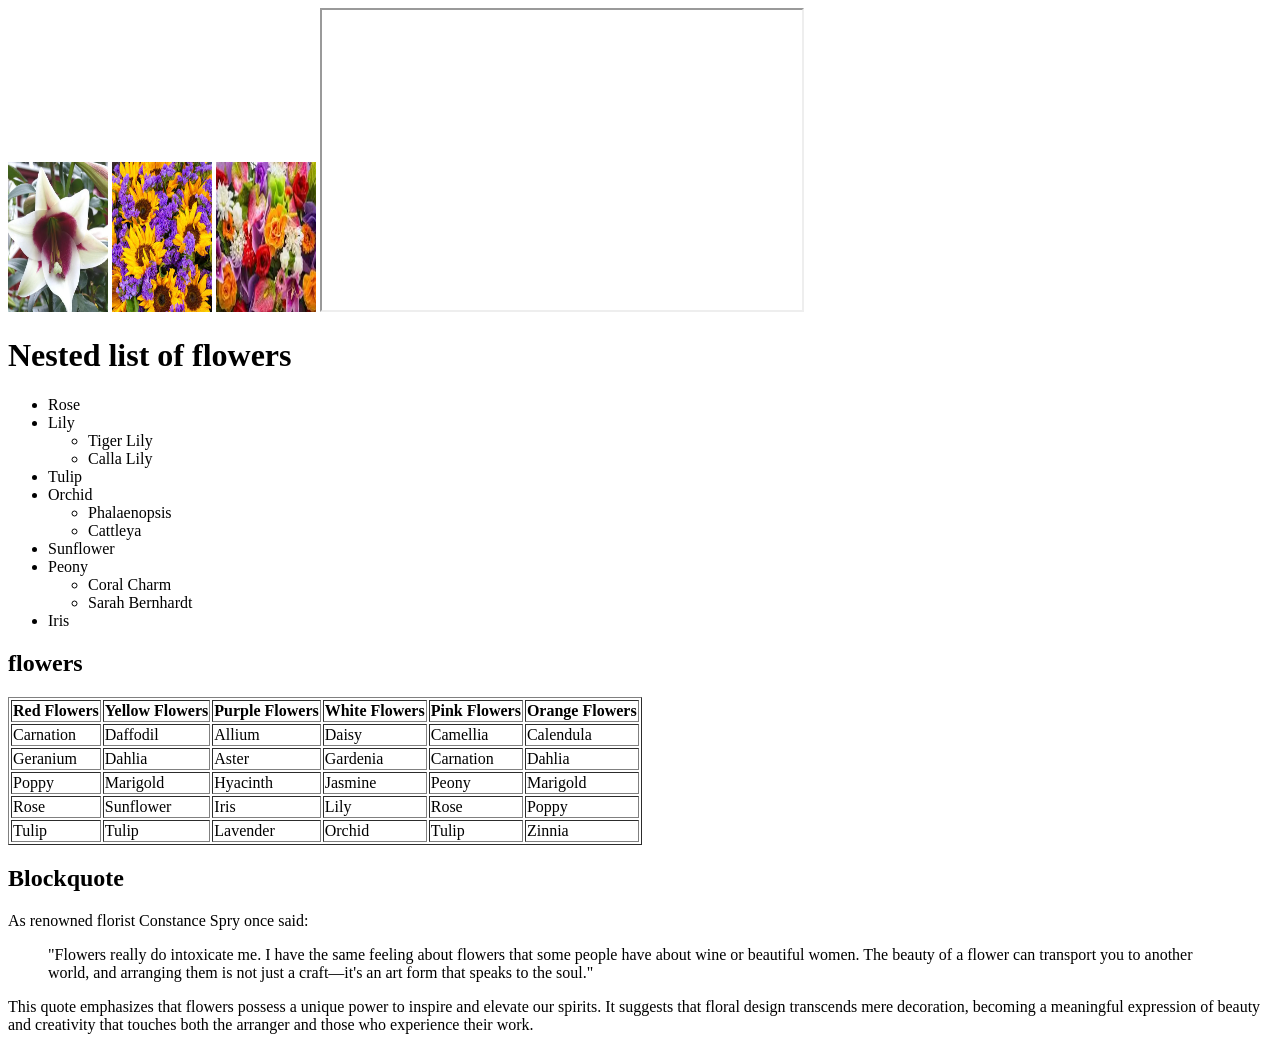
==== index.html @ 46ee6ef2 "Fix HTML structure and formatting issues" ====
<!DOCTYPE html>
<html>

<head>
  <title>My Flower Web Page</title>
</head>

<body>
  <div>
    <h1My Flower Web Page!</h1>
  </div>

  <img src="Images/lilies.jpg" alt="lilies" style="width:100px;height:150px;">
  <img src="Images/sophia sunflowers.jpg" alt="sophia sunflowers" style="width:100px;height:150px;">
  <img src="Images/mixed flowers.jpg" alt="sunflowers" style="width:100px;height:150px;">

  <iframe id="player" src="https://www.youtube.com/embed/X8Vgp5Q8JlA" allowfullscreen class="" width="480"
    height="300"></iframe>

<h1>Nested list of flowers</h1>
<ul>
<li>Rose</li>
  <li>Lily
    <ul>
      <li>Tiger Lily</li>
      <li>Calla Lily</li>
    </ul>
  </li>
  <li>Tulip</li>
  <li>Orchid
    <ul>
      <li>Phalaenopsis</li>
      <li>Cattleya</li>
    </ul>
  </li>
  <li>Sunflower</li>
  <li>Peony
    <ul>
      <li>Coral Charm</li>
      <li>Sarah Bernhardt</li>
    </ul>
  </li>
  <li>Iris</li>
</ul>

<h2>flowers </h2>
<table border="1">
  <tr>
    <th>Red Flowers</th>
    <th>Yellow Flowers</th>
    <th>Purple Flowers</th>
    <th>White Flowers</th>
    <th>Pink Flowers</th>
    <th>Orange Flowers</th>
  </tr>
  <tr>
    <td>Carnation</td>
    <td>Daffodil</td>
    <td>Allium</td>
    <td>Daisy</td>
    <td>Camellia</td>
    <td>Calendula</td>
  </tr>
  <tr>
    <td>Geranium</td>
    <td>Dahlia</td>
    <td>Aster</td>
    <td>Gardenia</td>
    <td>Carnation</td>
    <td>Dahlia</td>
  </tr>
  <tr>
    <td>Poppy</td>
    <td>Marigold</td>
    <td>Hyacinth</td>
    <td>Jasmine</td>
    <td>Peony</td>
    <td>Marigold</td>
  </tr>
  <tr>
    <td>Rose</td>
    <td>Sunflower</td>
    <td>Iris</td>
    <td>Lily</td>
    <td>Rose</td>
    <td>Poppy</td>
  </tr>
  <tr>
    <td>Tulip</td>
    <td>Tulip</td>
    <td>Lavender</td>
    <td>Orchid</td>
    <td>Tulip</td>
    <td>Zinnia</td>
  </tr>
</table>

<h2>Blockquote</h2>
<p>As renowned florist Constance Spry once said:</p>
<blockquote>
  <p>"Flowers really do intoxicate me. I have the same feeling about flowers that some people have about wine or beautiful women. The beauty of a flower can transport you to another world, and arranging them is not just a craft—it's an art form that speaks to the soul."</p>
</blockquote>
<p>This quote emphasizes that flowers possess a unique power to inspire and elevate our spirits. It suggests that floral design transcends mere decoration, becoming a meaningful expression of beauty and creativity that touches both the arranger and those who experience their work.</p>
 
  </div>

  
</html>
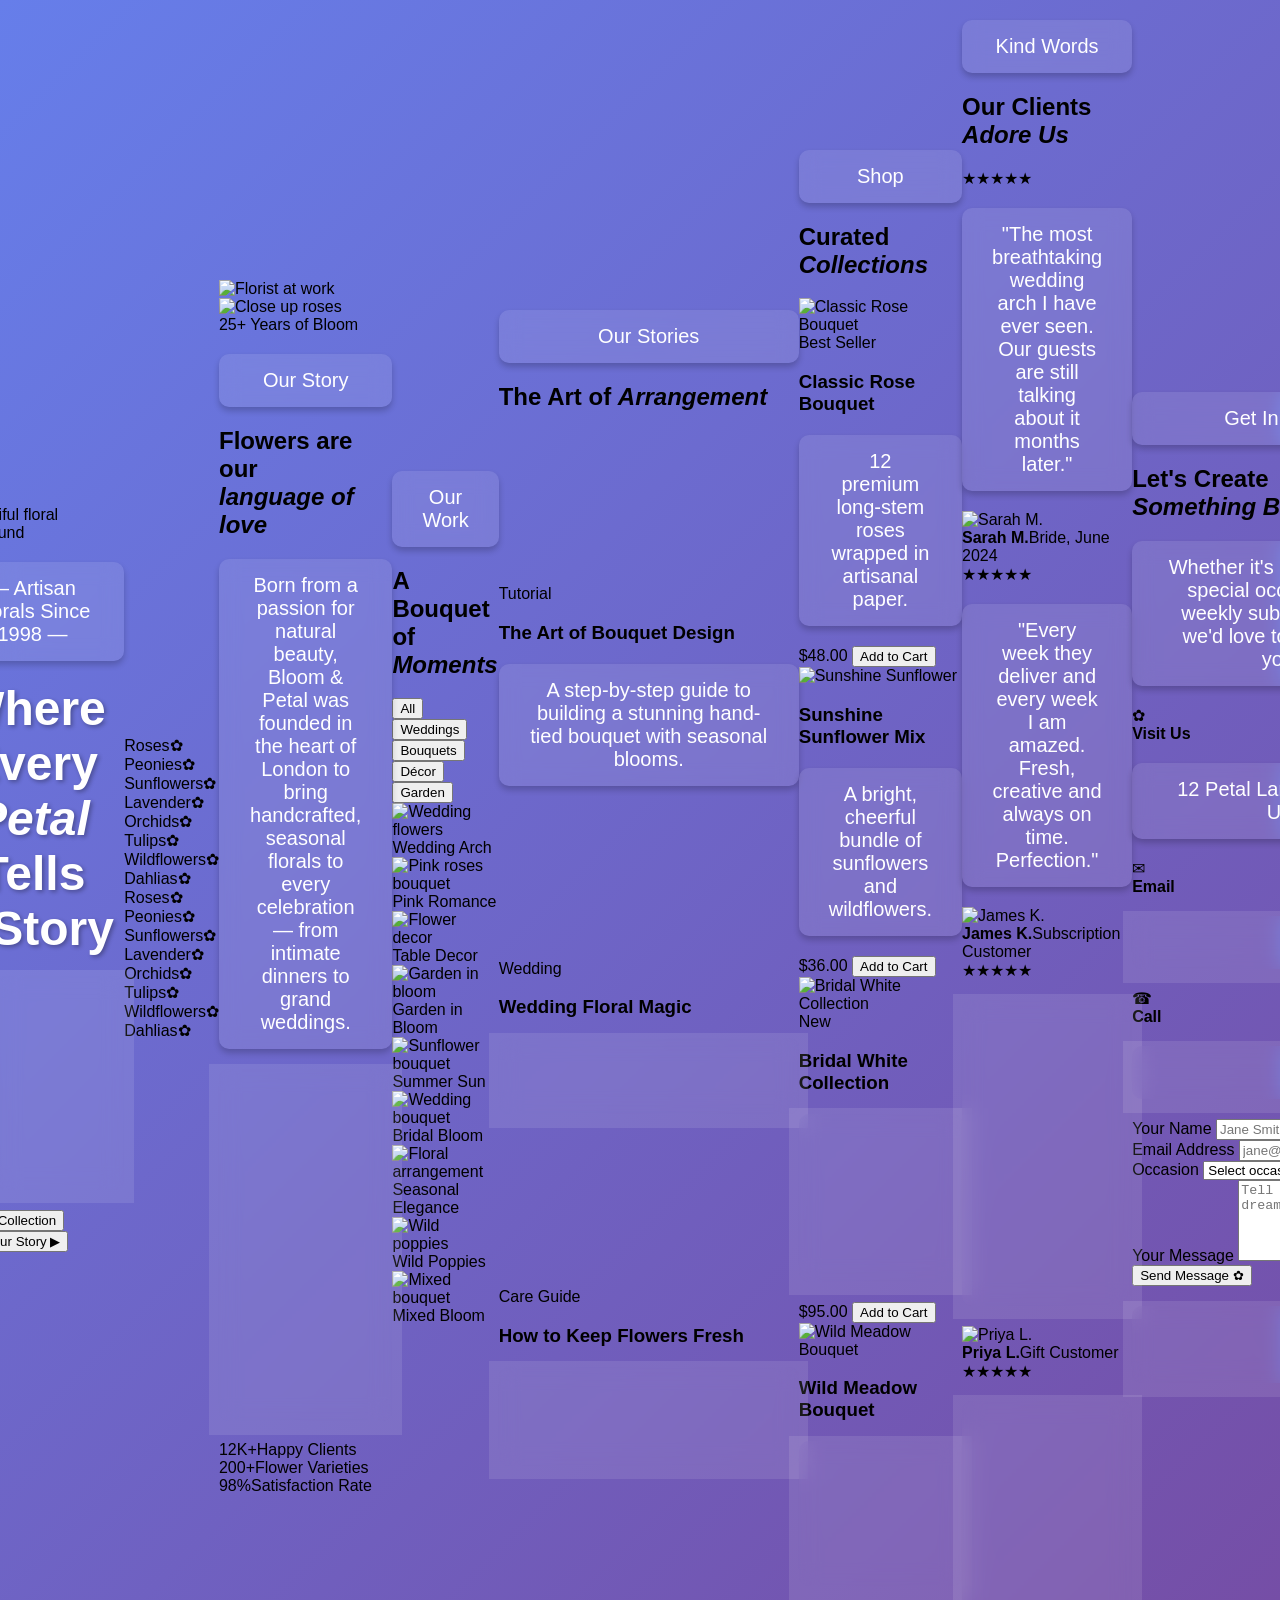
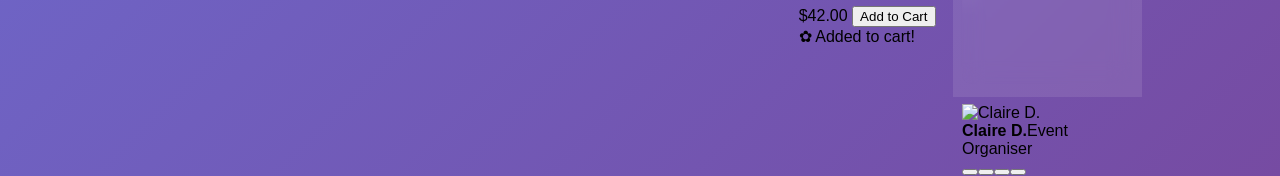
==== commit 4d40bfe9: "Revamp index.html for Bloom & Petal website Updated HTML structure, added meta tags, and improved la" ====
--- a/index.html
+++ b/index.html
@@ -1,122 +1,577 @@
 <!DOCTYPE html>
-<html>
-
+<html lang="en">
 <head>
-  <title>My Flower Web Page</title>
+  <meta charset="UTF-8" />
+  <meta name="viewport" content="width=device-width, initial-scale=1.0"/>
+  <title>Bloom & Petal — Luxury Florals</title>
+  <link rel="stylesheet" href="styles.css"/>
+  <link href="https://fonts.googleapis.com/css2?family=Cormorant+Garamond:ital,wght@0,300;0,400;0,600;1,300;1,400&family=Jost:wght@200;300;400;500&display=swap" rel="stylesheet"/>
 </head>
-
 <body>
-  <div>
-    <h1My Flower Web Page!</h1>
+
+  <!-- ===== CURSOR ===== -->
+  <div class="cursor" id="cursor"></div>
+  <div class="cursor-dot" id="cursorDot"></div>
+
+  <!-- ===== LOADER ===== -->
+  <div class="loader" id="loader">
+    <div class="loader-flower">✿</div>
+    <p class="loader-text">Bloom & Petal</p>
   </div>
 
-  <img src="Images/lilies.jpg" alt="lilies" style="width:100px;height:150px;">
-  <img src="Images/sophia sunflowers.jpg" alt="sophia sunflowers" style="width:100px;height:150px;">
-  <img src="Images/mixed flowers.jpg" alt="sunflowers" style="width:100px;height:150px;">
-
-  <iframe id="player" src="https://www.youtube.com/embed/X8Vgp5Q8JlA" allowfullscreen class="" width="480"
-    height="300"></iframe>
-
-<h1>Nested list of flowers</h1>
-<ul>
-<li>Rose</li>
-  <li>Lily
-    <ul>
-      <li>Tiger Lily</li>
-      <li>Calla Lily</li>
+  <!-- ===== NAV ===== -->
+  <nav class="nav" id="nav">
+    <a href="#" class="nav-logo">✿ Bloom & Petal</a>
+    <ul class="nav-links">
+      <li><a href="#about">About</a></li>
+      <li><a href="#gallery">Gallery</a></li>
+      <li><a href="#video">Stories</a></li>
+      <li><a href="#shop">Shop</a></li>
+      <li><a href="#contact">Contact</a></li>
     </ul>
-  </li>
-  <li>Tulip</li>
-  <li>Orchid
-    <ul>
-      <li>Phalaenopsis</li>
-      <li>Cattleya</li>
-    </ul>
-  </li>
-  <li>Sunflower</li>
-  <li>Peony
-    <ul>
-      <li>Coral Charm</li>
-      <li>Sarah Bernhardt</li>
-    </ul>
-  </li>
-  <li>Iris</li>
-</ul>
-
-<h2>flowers </h2>
-<table border="1">
-  <tr>
-    <th>Red Flowers</th>
-    <th>Yellow Flowers</th>
-    <th>Purple Flowers</th>
-    <th>White Flowers</th>
-    <th>Pink Flowers</th>
-    <th>Orange Flowers</th>
-  </tr>
-  <tr>
-    <td>Carnation</td>
-    <td>Daffodil</td>
-    <td>Allium</td>
-    <td>Daisy</td>
-    <td>Camellia</td>
-    <td>Calendula</td>
-  </tr>
-  <tr>
-    <td>Geranium</td>
-    <td>Dahlia</td>
-    <td>Aster</td>
-    <td>Gardenia</td>
-    <td>Carnation</td>
-    <td>Dahlia</td>
-  </tr>
-  <tr>
-    <td>Poppy</td>
-    <td>Marigold</td>
-    <td>Hyacinth</td>
-    <td>Jasmine</td>
-    <td>Peony</td>
-    <td>Marigold</td>
-  </tr>
-  <tr>
-    <td>Rose</td>
-    <td>Sunflower</td>
-    <td>Iris</td>
-    <td>Lily</td>
-    <td>Rose</td>
-    <td>Poppy</td>
-  </tr>
-  <tr>
-    <td>Tulip</td>
-    <td>Tulip</td>
-    <td>Lavender</td>
-    <td>Orchid</td>
-    <td>Tulip</td>
-    <td>Zinnia</td>
-  </tr>
-</table>
-
-<h2>Blockquote</h2>
-<p>As renowned florist Constance Spry once said:</p>
-<blockquote>
-  <p>"Flowers really do intoxicate me. I have the same feeling about flowers that some people have about wine or beautiful women. The beauty of a flower can transport you to another world, and arranging them is not just a craft—it's an art form that speaks to the soul."</p>
-</blockquote>
-<p>This quote emphasizes that flowers possess a unique power to inspire and elevate our spirits. It suggests that floral design transcends mere decoration, becoming a meaningful expression of beauty and creativity that touches both the arranger and those who experience their work.</p>
- 
+    <button class="nav-cta" onclick="scrollToSection('contact')">Order Now</button>
+    <button class="hamburger" id="hamburger" aria-label="Menu">
+      <span></span><span></span><span></span>
+    </button>
+  </nav>
+
+  <!-- Mobile Menu -->
+  <div class="mobile-menu" id="mobileMenu">
+    <a href="#about" onclick="closeMobileMenu()">About</a>
+    <a href="#gallery" onclick="closeMobileMenu()">Gallery</a>
+    <a href="#video" onclick="closeMobileMenu()">Stories</a>
+    <a href="#shop" onclick="closeMobileMenu()">Shop</a>
+    <a href="#contact" onclick="closeMobileMenu()">Contact</a>
   </div>
 
-  
+  <!-- ===== HERO ===== -->
+  <section class="hero" id="hero">
+    <div class="hero-bg">
+      <img src="https://images.unsplash.com/photo-1490750967868-88df5691cc63?w=1800&auto=format&fit=crop" alt="Beautiful floral background" class="hero-img"/>
+      <div class="hero-overlay"></div>
+    </div>
+    <div class="hero-content">
+      <p class="hero-sub">— Artisan Florals Since 1998 —</p>
+      <h1 class="hero-title">
+        Where Every<br/>
+        <em>Petal</em> Tells<br/>
+        a Story
+      </h1>
+      <p class="hero-desc">Handcrafted bouquets, installations & living arrangements designed for unforgettable moments.</p>
+      <div class="hero-btns">
+        <button class="btn-primary" onclick="scrollToSection('shop')">Explore Collection</button>
+        <button class="btn-ghost" onclick="scrollToSection('video')">Watch Our Story ▶</button>
+      </div>
+    </div>
+    <div class="hero-scroll">
+      <span>Scroll</span>
+      <div class="scroll-line"></div>
+    </div>
+  </section>
+
+  <!-- ===== MARQUEE ===== -->
+  <div class="marquee-bar">
+    <div class="marquee-track">
+      <span>Roses</span><span>✿</span>
+      <span>Peonies</span><span>✿</span>
+      <span>Sunflowers</span><span>✿</span>
+      <span>Lavender</span><span>✿</span>
+      <span>Orchids</span><span>✿</span>
+      <span>Tulips</span><span>✿</span>
+      <span>Wildflowers</span><span>✿</span>
+      <span>Dahlias</span><span>✿</span>
+      <span>Roses</span><span>✿</span>
+      <span>Peonies</span><span>✿</span>
+      <span>Sunflowers</span><span>✿</span>
+      <span>Lavender</span><span>✿</span>
+      <span>Orchids</span><span>✿</span>
+      <span>Tulips</span><span>✿</span>
+      <span>Wildflowers</span><span>✿</span>
+      <span>Dahlias</span><span>✿</span>
+    </div>
+  </div>
+
+  <!-- ===== ABOUT ===== -->
+  <section class="about" id="about">
+    <div class="about-img-wrap">
+      <img src="https://images.unsplash.com/photo-1487530811015-780f5f60af20?w=900&auto=format&fit=crop" alt="Florist at work"/>
+      <div class="about-img-accent">
+        <img src="https://images.unsplash.com/photo-1519378058457-4c29a0a2efac?w=500&auto=format&fit=crop" alt="Close up roses"/>
+      </div>
+      <div class="about-badge">25+ Years of Bloom</div>
+    </div>
+    <div class="about-text">
+      <p class="section-eyebrow">Our Story</p>
+      <h2 class="section-title">Flowers are our<br/><em>language of love</em></h2>
+      <p>Born from a passion for natural beauty, Bloom & Petal was founded in the heart of London to bring handcrafted, seasonal florals to every celebration — from intimate dinners to grand weddings.</p>
+      <p>Each arrangement is composed with intention, using only ethically sourced blooms from local growers and certified sustainable farms.</p>
+      <div class="about-stats">
+        <div class="stat"><span class="stat-num">12K+</span><span>Happy Clients</span></div>
+        <div class="stat"><span class="stat-num">200+</span><span>Flower Varieties</span></div>
+        <div class="stat"><span class="stat-num">98%</span><span>Satisfaction Rate</span></div>
+      </div>
+    </div>
+  </section>
+
+  <!-- ===== GALLERY ===== -->
+  <section class="gallery-section" id="gallery">
+    <div class="section-header">
+      <p class="section-eyebrow">Our Work</p>
+      <h2 class="section-title">A Bouquet of <em>Moments</em></h2>
+    </div>
+
+    <!-- Filter Buttons -->
+    <div class="gallery-filters">
+      <button class="filter-btn active" data-filter="all">All</button>
+      <button class="filter-btn" data-filter="wedding">Weddings</button>
+      <button class="filter-btn" data-filter="bouquet">Bouquets</button>
+      <button class="filter-btn" data-filter="decor">Décor</button>
+      <button class="filter-btn" data-filter="garden">Garden</button>
+    </div>
+
+    <div class="gallery-grid" id="galleryGrid">
+      <div class="gallery-item tall" data-cat="wedding">
+        <img src="https://images.unsplash.com/photo-1522748906645-95d8adfd52c7?w=800&auto=format&fit=crop" alt="Wedding flowers"/>
+        <div class="gallery-overlay"><span>Wedding Arch</span></div>
+      </div>
+      <div class="gallery-item" data-cat="bouquet">
+        <img src="https://images.unsplash.com/photo-1548460066-8c85e5cd1f26?w=600&auto=format&fit=crop" alt="Pink roses bouquet"/>
+        <div class="gallery-overlay"><span>Pink Romance</span></div>
+      </div>
+      <div class="gallery-item" data-cat="decor">
+        <img src="https://images.unsplash.com/photo-1470509037663-253d62d4ef7f?w=600&auto=format&fit=crop" alt="Flower decor"/>
+        <div class="gallery-overlay"><span>Table Decor</span></div>
+      </div>
+      <div class="gallery-item wide" data-cat="garden">
+        <img src="https://images.unsplash.com/photo-1444930694458-01babf71870c?w=900&auto=format&fit=crop" alt="Garden in bloom"/>
+        <div class="gallery-overlay"><span>Garden in Bloom</span></div>
+      </div>
+      <div class="gallery-item" data-cat="bouquet">
+        <img src="https://images.unsplash.com/photo-1533616688419-b0d8bde11b6c?w=600&auto=format&fit=crop" alt="Sunflower bouquet"/>
+        <div class="gallery-overlay"><span>Summer Sun</span></div>
+      </div>
+      <div class="gallery-item tall" data-cat="wedding">
+        <img src="https://images.unsplash.com/photo-1457289651977-2c0f25de0d07?w=700&auto=format&fit=crop" alt="Wedding bouquet"/>
+        <div class="gallery-overlay"><span>Bridal Bloom</span></div>
+      </div>
+      <div class="gallery-item" data-cat="decor">
+        <img src="https://images.unsplash.com/photo-1457282367193-e3b79e38f207?w=600&auto=format&fit=crop" alt="Floral arrangement"/>
+        <div class="gallery-overlay"><span>Seasonal Elegance</span></div>
+      </div>
+      <div class="gallery-item" data-cat="garden">
+        <img src="https://images.unsplash.com/photo-1465412672409-0b0e5f5f8a91?w=600&auto=format&fit=crop" alt="Wild poppies"/>
+        <div class="gallery-overlay"><span>Wild Poppies</span></div>
+      </div>
+      <div class="gallery-item wide" data-cat="bouquet">
+        <img src="https://images.unsplash.com/photo-1504325051823-18e3cfa14f9a?w=900&auto=format&fit=crop" alt="Mixed bouquet"/>
+        <div class="gallery-overlay"><span>Mixed Bloom</span></div>
+      </div>
+    </div>
+  </section>
+
+  <!-- ===== VIDEO SECTION ===== -->
+  <section class="video-section" id="video">
+    <div class="section-header light">
+      <p class="section-eyebrow">Our Stories</p>
+      <h2 class="section-title">The Art of <em>Arrangement</em></h2>
+    </div>
+    <div class="videos-grid">
+
+      <div class="video-card featured">
+        <div class="video-thumb">
+          <iframe
+            src="https://www.youtube.com/embed/Y2_-JHiRVU4?rel=0&modestbranding=1"
+            title="Beautiful flower arrangement tutorial"
+            frameborder="0"
+            allow="accelerometer; autoplay; clipboard-write; encrypted-media; gyroscope; picture-in-picture"
+            allowfullscreen>
+          </iframe>
+        </div>
+        <div class="video-info">
+          <span class="video-tag">Tutorial</span>
+          <h3>The Art of Bouquet Design</h3>
+          <p>A step-by-step guide to building a stunning hand-tied bouquet with seasonal blooms.</p>
+        </div>
+      </div>
+
+      <div class="video-card">
+        <div class="video-thumb">
+          <iframe
+            src="https://www.youtube.com/embed/1VoMkPQ8n58?rel=0&modestbranding=1"
+            title="Wedding flower decoration"
+            frameborder="0"
+            allow="accelerometer; autoplay; clipboard-write; encrypted-media; gyroscope; picture-in-picture"
+            allowfullscreen>
+          </iframe>
+        </div>
+        <div class="video-info">
+          <span class="video-tag">Wedding</span>
+          <h3>Wedding Floral Magic</h3>
+          <p>Behind the scenes of a full wedding floral installation.</p>
+        </div>
+      </div>
+
+      <div class="video-card">
+        <div class="video-thumb">
+          <iframe
+            src="https://www.youtube.com/embed/BHACKCNDMW8?rel=0&modestbranding=1"
+            title="Flower care tips"
+            frameborder="0"
+            allow="accelerometer; autoplay; clipboard-write; encrypted-media; gyroscope; picture-in-picture"
+            allowfullscreen>
+          </iframe>
+        </div>
+        <div class="video-info">
+          <span class="video-tag">Care Guide</span>
+          <h3>How to Keep Flowers Fresh</h3>
+          <p>Expert tips to extend the life of your beautiful blooms at home.</p>
+        </div>
+      </div>
+
+    </div>
+  </section>
+
+  <!-- ===== SHOP ===== -->
+  <section class="shop-section" id="shop">
+    <div class="section-header">
+      <p class="section-eyebrow">Shop</p>
+      <h2 class="section-title">Curated <em>Collections</em></h2>
+    </div>
+    <div class="shop-grid">
+
+      <div class="shop-card">
+        <div class="shop-img-wrap">
+          <img src="https://images.unsplash.com/photo-1548460066-8c85e5cd1f26?w=600&auto=format&fit=crop" alt="Classic Rose Bouquet"/>
+          <span class="shop-badge">Best Seller</span>
+        </div>
+        <div class="shop-info">
+          <h3>Classic Rose Bouquet</h3>
+          <p>12 premium long-stem roses wrapped in artisanal paper.</p>
+          <div class="shop-footer">
+            <span class="price">$48.00</span>
+            <button class="btn-cart" onclick="addToCart(this, 'Classic Rose Bouquet')">Add to Cart</button>
+          </div>
+        </div>
+      </div>
+
+      <div class="shop-card">
+        <div class="shop-img-wrap">
+          <img src="https://images.unsplash.com/photo-1533616688419-b0d8bde11b6c?w=600&auto=format&fit=crop" alt="Sunshine Sunflower"/>
+        </div>
+        <div class="shop-info">
+          <h3>Sunshine Sunflower Mix</h3>
+          <p>A bright, cheerful bundle of sunflowers and wildflowers.</p>
+          <div class="shop-footer">
+            <span class="price">$36.00</span>
+            <button class="btn-cart" onclick="addToCart(this, 'Sunshine Sunflower Mix')">Add to Cart</button>
+          </div>
+        </div>
+      </div>
+
+      <div class="shop-card">
+        <div class="shop-img-wrap">
+          <img src="https://images.unsplash.com/photo-1457289651977-2c0f25de0d07?w=600&auto=format&fit=crop" alt="Bridal White Collection"/>
+          <span class="shop-badge new">New</span>
+        </div>
+        <div class="shop-info">
+          <h3>Bridal White Collection</h3>
+          <p>Ethereal white peonies, roses & lily of the valley.</p>
+          <div class="shop-footer">
+            <span class="price">$95.00</span>
+            <button class="btn-cart" onclick="addToCart(this, 'Bridal White Collection')">Add to Cart</button>
+          </div>
+        </div>
+      </div>
+
+      <div class="shop-card">
+        <div class="shop-img-wrap">
+          <img src="https://images.unsplash.com/photo-1465412672409-0b0e5f5f8a91?w=600&auto=format&fit=crop" alt="Wild Meadow Bouquet"/>
+        </div>
+        <div class="shop-info">
+          <h3>Wild Meadow Bouquet</h3>
+          <p>Free-spirited mix of poppies, cornflowers & grasses.</p>
+          <div class="shop-footer">
+            <span class="price">$42.00</span>
+            <button class="btn-cart" onclick="addToCart(this, 'Wild Meadow Bouquet')">Add to Cart</button>
+          </div>
+        </div>
+      </div>
+
+    </div>
+    <!-- Cart Toast -->
+    <div class="cart-toast" id="cartToast">✿ Added to cart!</div>
+  </section>
+
+  <!-- ===== TESTIMONIALS ===== -->
+  <section class="testimonials">
+    <div class="section-header light">
+      <p class="section-eyebrow">Kind Words</p>
+      <h2 class="section-title">Our Clients <em>Adore Us</em></h2>
+    </div>
+    <div class="testi-track" id="testiTrack">
+      <div class="testi-card">
+        <div class="testi-stars">★★★★★</div>
+        <p>"The most breathtaking wedding arch I have ever seen. Our guests are still talking about it months later."</p>
+        <div class="testi-author">
+          <img src="https://randomuser.me/api/portraits/women/44.jpg" alt="Sarah M."/>
+          <div><strong>Sarah M.</strong><span>Bride, June 2024</span></div>
+        </div>
+      </div>
+      <div class="testi-card">
+        <div class="testi-stars">★★★★★</div>
+        <p>"Every week they deliver and every week I am amazed. Fresh, creative and always on time. Perfection."</p>
+        <div class="testi-author">
+          <img src="https://randomuser.me/api/portraits/men/32.jpg" alt="James K."/>
+          <div><strong>James K.</strong><span>Subscription Customer</span></div>
+        </div>
+      </div>
+      <div class="testi-card">
+        <div class="testi-stars">★★★★★</div>
+        <p>"I ordered a last-minute birthday bouquet and it arrived perfectly wrapped and more stunning than the photo."</p>
+        <div class="testi-author">
+          <img src="https://randomuser.me/api/portraits/women/68.jpg" alt="Priya L."/>
+          <div><strong>Priya L.</strong><span>Gift Customer</span></div>
+        </div>
+      </div>
+      <div class="testi-card">
+        <div class="testi-stars">★★★★★</div>
+        <p>"Their team transformed our entire hotel lobby for the gala. Simply stunning florals that elevated the whole evening."</p>
+        <div class="testi-author">
+          <img src="https://randomuser.me/api/portraits/women/12.jpg" alt="Claire D."/>
+          <div><strong>Claire D.</strong><span>Event Organiser</span></div>
+        </div>
+      </div>
+    </div>
+    <div class="testi-dots" id="testiDots"></div>
+  </section>
+
+  <!-- ===== CONTACT ===== -->
+  <section class="contact-section" id="contact">
+    <div class="contact-left">
+      <p class="section-eyebrow">Get In Touch</p>
+      <h2 class="section-title">Let's Create<br/><em>Something Beautiful</em></h2>
+      <p>Whether it's a wedding, a special occasion or a weekly subscription — we'd love to hear from you.</p>
+      <div class="contact-details">
+        <div class="contact-item">
+          <span class="contact-icon">✿</span>
+          <div><strong>Visit Us</strong><p>12 Petal Lane, London, UK</p></div>
+        </div>
+        <div class="contact-item">
+          <span class="contact-icon">✉</span>
+          <div><strong>Email</strong><p>hello@bloomandpetal.com</p></div>
+        </div>
+        <div class="contact-item">
+          <span class="contact-icon">☎</span>
+          <div><strong>Call</strong><p>+44 (0) 20 1234 5678</p></div>
+        </div>
+      </div>
+    </div>
+    <form class="contact-form" id="contactForm" onsubmit="handleSubmit(event)">
+      <div class="form-row">
+        <div class="form-group">
+          <label>Your Name</label>
+          <input type="text" placeholder="Jane Smith" required/>
+        </div>
+        <div class="form-group">
+          <label>Email Address</label>
+          <input type="email" placeholder="jane@example.com" required/>
+        </div>
+      </div>
+      <div class="form-group">
+        <label>Occasion</label>
+        <select>
+          <option value="">Select occasion…</option>
+          <option>Wedding</option>
+          <option>Birthday</option>
+          <option>Corporate Event</option>
+          <option>Subscription</option>
+          <option>Other</option>
+        </select>
+      </div>
+      <div class="form-group">
+        <label>Your Message</label>
+        <textarea rows="5" placeholder="Tell us about your dream arrangement…" required></textarea>
+      </div>
+      <button type="submit" class="btn-primary full">Send Message ✿</button>
+      <p class="form-success" id="formSuccess">✿ Thank you! We'll be in touch soon.</p>
+    </form>
+  </section>
+
+  <!-- ===== FOOTER ===== -->
+  <footer class="footer">
+    <div class="footer-top">
+      <div class="footer-brand">
+        <div class="footer-logo">✿ Bloom & Petal</div>
+        <p>Crafting beauty, one petal at a time. Ethically sourced, lovingly arranged.</p>
+        <div class="footer-socials">
+          <a href="#" aria-label="Instagram">ig</a>
+          <a href="#" aria-label="Pinterest">pt</a>
+          <a href="#" aria-label="Facebook">fb</a>
+          <a href="#" aria-label="TikTok">tk</a>
+        </div>
+      </div>
+      <div class="footer-links">
+        <h4>Shop</h4>
+        <a href="#shop">Bouquets</a>
+        <a href="#shop">Wedding</a>
+        <a href="#shop">Subscriptions</a>
+        <a href="#shop">Gift Cards</a>
+      </div>
+      <div class="footer-links">
+        <h4>Company</h4>
+        <a href="#about">About Us</a>
+        <a href="#gallery">Gallery</a>
+        <a href="#video">Stories</a>
+        <a href="#contact">Contact</a>
+      </div>
+      <div class="footer-newsletter">
+        <h4>Stay in Bloom</h4>
+        <p>Get seasonal inspiration & exclusive offers.</p>
+        <div class="newsletter-form">
+          <input type="email" placeholder="your@email.com"/>
+          <button onclick="subscribeNewsletter(event)">✿</button>
+        </div>
+      </div>
+    </div>
+    <div class="footer-bottom">
+      <p>© 2025 Bloom & Petal Ltd. All rights reserved.</p>
+      <div class="footer-legal">
+        <a href="#">Privacy Policy</a>
+        <a href="#">Terms of Service</a>
+      </div>
+    </div>
+  </footer>
+
+  <script>
+    // ─── Loader ───────────────────────────────────
+    window.addEventListener('load', () => {
+      setTimeout(() => {
+        document.getElementById('loader').classList.add('hidden');
+      }, 1800);
+    });
+
+    // ─── Custom Cursor ────────────────────────────
+    const cursor = document.getElementById('cursor');
+    const dot = document.getElementById('cursorDot');
+    document.addEventListener('mousemove', e => {
+      cursor.style.left = e.clientX + 'px';
+      cursor.style.top = e.clientY + 'px';
+      dot.style.left = e.clientX + 'px';
+      dot.style.top = e.clientY + 'px';
+    });
+    document.querySelectorAll('a, button, .gallery-item, .shop-card').forEach(el => {
+      el.addEventListener('mouseenter', () => cursor.classList.add('hover'));
+      el.addEventListener('mouseleave', () => cursor.classList.remove('hover'));
+    });
+
+    // ─── Sticky Nav ───────────────────────────────
+    window.addEventListener('scroll', () => {
+      document.getElementById('nav').classList.toggle('scrolled', window.scrollY > 60);
+    });
+
+    // ─── Hamburger ────────────────────────────────
+    document.getElementById('hamburger').addEventListener('click', () => {
+      document.getElementById('mobileMenu').classList.toggle('open');
+    });
+    function closeMobileMenu() {
+      document.getElementById('mobileMenu').classList.remove('open');
+    }
+
+    // ─── Smooth Scroll ────────────────────────────
+    function scrollToSection(id) {
+      document.getElementById(id).scrollIntoView({ behavior: 'smooth' });
+    }
+
+    // ─── Gallery Filter ───────────────────────────
+    document.querySelectorAll('.filter-btn').forEach(btn => {
+      btn.addEventListener('click', () => {
+        document.querySelectorAll('.filter-btn').forEach(b => b.classList.remove('active'));
+        btn.classList.add('active');
+        const filter = btn.dataset.filter;
+        document.querySelectorAll('.gallery-item').forEach(item => {
+          const show = filter === 'all' || item.dataset.cat === filter;
+          item.style.opacity = '0';
+          item.style.transform = 'scale(0.95)';
+          setTimeout(() => {
+            item.style.display = show ? 'block' : 'none';
+            if (show) {
+              requestAnimationFrame(() => {
+                item.style.opacity = '1';
+                item.style.transform = 'scale(1)';
+              });
+            }
+          }, 200);
+        });
+      });
+    });
+
+    // ─── Cart Toast ───────────────────────────────
+    function addToCart(btn, name) {
+      btn.textContent = '✓ Added!';
+      btn.classList.add('added');
+      const toast = document.getElementById('cartToast');
+      toast.textContent = `✿ "${name}" added to cart!`;
+      toast.classList.add('show');
+      setTimeout(() => {
+        toast.classList.remove('show');
+        btn.textContent = 'Add to Cart';
+        btn.classList.remove('added');
+      }, 2500);
+    }
+
+    // ─── Contact Form ─────────────────────────────
+    function handleSubmit(e) {
+      e.preventDefault();
+      document.getElementById('formSuccess').classList.add('show');
+      e.target.reset();
+      setTimeout(() => {
+        document.getElementById('formSuccess').classList.remove('show');
+      }, 4000);
+    }
+
+    // ─── Newsletter ───────────────────────────────
+    function subscribeNewsletter(e) {
+      e.preventDefault();
+      const input = e.target.previousElementSibling;
+      if (input.value) {
+        input.value = '✿ You\'re subscribed!';
+        input.style.color = 'var(--gold)';
+        setTimeout(() => {
+          input.value = '';
+          input.style.color = '';
+        }, 3000);
+      }
+    }
+
+    // ─── Testimonial Slider ───────────────────────
+    const cards = document.querySelectorAll('.testi-card');
+    const dotsContainer = document.getElementById('testiDots');
+    let currentTesti = 0;
+    cards.forEach((_, i) => {
+      const d = document.createElement('button');
+      d.classList.add('dot');
+      if (i === 0) d.classList.add('active');
+      d.addEventListener('click', () => goToTesti(i));
+      dotsContainer.appendChild(d);
+    });
+    function goToTesti(idx) {
+      cards[currentTesti].classList.remove('active');
+      dotsContainer.children[currentTesti].classList.remove('active');
+      currentTesti = idx;
+      cards[currentTesti].classList.add('active');
+      dotsContainer.children[currentTesti].classList.add('active');
+    }
+    cards[0].classList.add('active');
+    setInterval(() => goToTesti((currentTesti + 1) % cards.length), 4000);
+
+    // ─── Scroll Reveal ────────────────────────────
+    const observer = new IntersectionObserver(entries => {
+      entries.forEach(e => { if (e.isIntersecting) e.target.classList.add('visible'); });
+    }, { threshold: 0.1 });
+    document.querySelectorAll('.about, .gallery-section, .shop-card, .video-card, .contact-section').forEach(el => {
+      el.classList.add('reveal');
+      observer.observe(el);
+    });
+  </script>
+</body>
 </html>
-
-
-
-
-
-
-
-
-
-
-
-
-
-
--- a/styles.css
+++ b/styles.css
@@ -0,0 +1,29 @@
+body {
+    font-family: Arial, sans-serif;
+    background: linear-gradient(135deg, #667eea 0%, #764ba2 100%);
+    margin: 0;
+    padding: 0;
+    min-height: 100vh;
+    display: flex;
+    justify-content: center;
+    align-items: center;
+}
+
+h1 {
+    color: white;
+    font-size: 48px;
+    text-align: center;
+    text-shadow: 2px 2px 4px rgba(0, 0, 0, 0.3);
+    margin: 20px 0;
+}
+
+p {
+    color: white;
+    font-size: 20px;
+    text-align: center;
+    background-color: rgba(255, 255, 255, 0.1);
+    padding: 15px 30px;
+    border-radius: 10px;
+    backdrop-filter: blur(10px);
+    box-shadow: 0 4px 6px rgba(0, 0, 0, 0.2);
+}
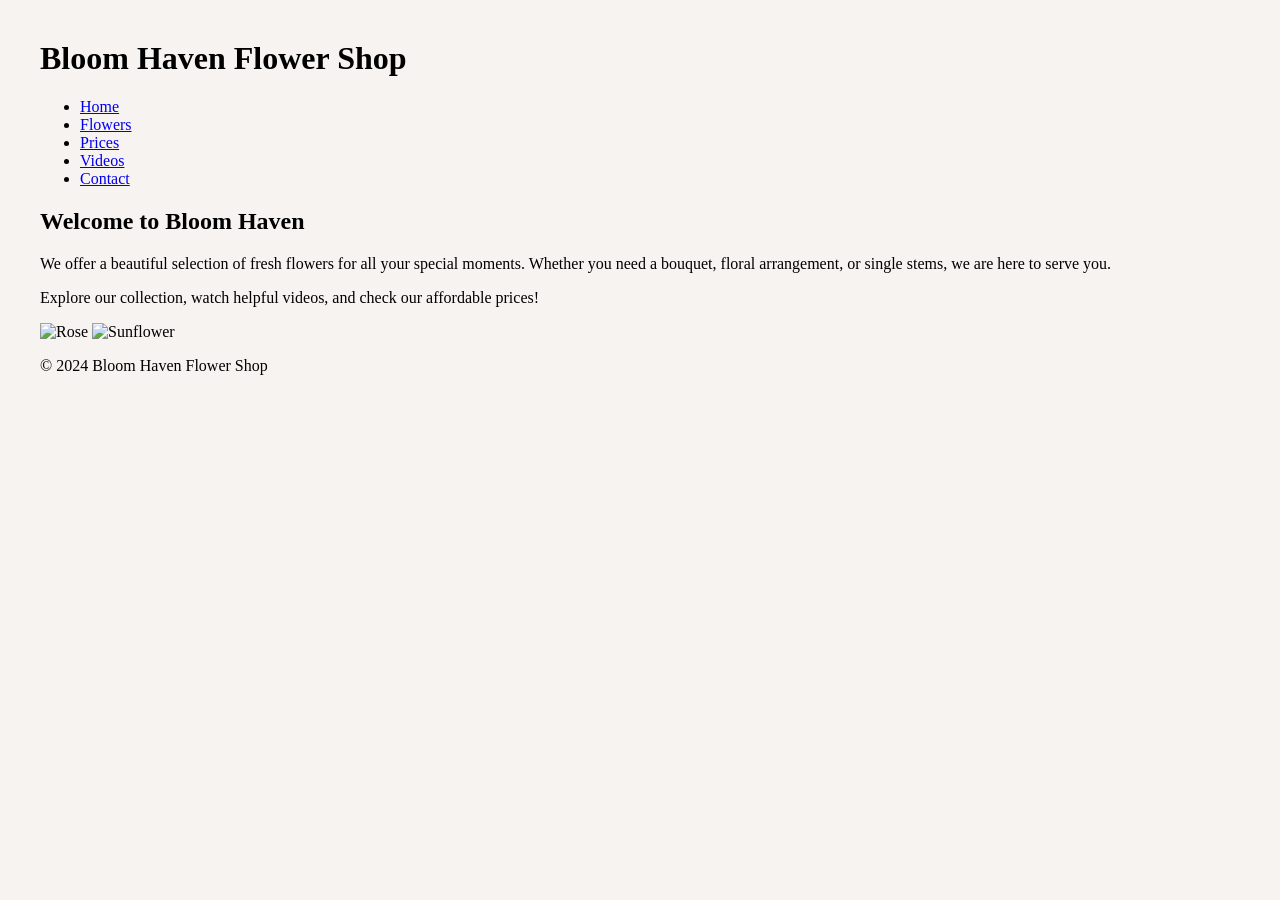
==== commit 0b5f6870: "Replace index.html with new flower shop layout The previous content of index.html has been replaced " ====
--- a/index.html
+++ b/index.html
@@ -1,577 +1,38 @@
 <!DOCTYPE html>
-<html lang="en">
+<html>
 <head>
-  <meta charset="UTF-8" />
-  <meta name="viewport" content="width=device-width, initial-scale=1.0"/>
-  <title>Bloom & Petal — Luxury Florals</title>
-  <link rel="stylesheet" href="styles.css"/>
-  <link href="https://fonts.googleapis.com/css2?family=Cormorant+Garamond:ital,wght@0,300;0,400;0,600;1,300;1,400&family=Jost:wght@200;300;400;500&display=swap" rel="stylesheet"/>
+    <title>Bloom Haven Flower Shop</title>
+    <link rel="stylesheet" href="style.css">
 </head>
 <body>
 
-  <!-- ===== CURSOR ===== -->
-  <div class="cursor" id="cursor"></div>
-  <div class="cursor-dot" id="cursorDot"></div>
+<header>
+    <h1>Bloom Haven Flower Shop</h1>
+</header>
 
-  <!-- ===== LOADER ===== -->
-  <div class="loader" id="loader">
-    <div class="loader-flower">✿</div>
-    <p class="loader-text">Bloom & Petal</p>
-  </div>
+<nav>
+    <ul>
+        <li><a href="index.html">Home</a></li>
+        <li><a href="flowers.html">Flowers</a></li>
+        <li><a href="prices.html">Prices</a></li>
+        <li><a href="videos.html">Videos</a></li>
+        <li><a href="contact.html">Contact</a></li>
+    </ul>
+</nav>
 
-  <!-- ===== NAV ===== -->
-  <nav class="nav" id="nav">
-    <a href="#" class="nav-logo">✿ Bloom & Petal</a>
-    <ul class="nav-links">
-      <li><a href="#about">About</a></li>
-      <li><a href="#gallery">Gallery</a></li>
-      <li><a href="#video">Stories</a></li>
-      <li><a href="#shop">Shop</a></li>
-      <li><a href="#contact">Contact</a></li>
-    </ul>
-    <button class="nav-cta" onclick="scrollToSection('contact')">Order Now</button>
-    <button class="hamburger" id="hamburger" aria-label="Menu">
-      <span></span><span></span><span></span>
-    </button>
-  </nav>
+<div class="container">
+    <h2>Welcome to Bloom Haven</h2>
+    <p>We offer a beautiful selection of fresh flowers for all your special moments. Whether you need a bouquet, floral arrangement, or single stems, we are here to serve you.</p>
 
-  <!-- Mobile Menu -->
-  <div class="mobile-menu" id="mobileMenu">
-    <a href="#about" onclick="closeMobileMenu()">About</a>
-    <a href="#gallery" onclick="closeMobileMenu()">Gallery</a>
-    <a href="#video" onclick="closeMobileMenu()">Stories</a>
-    <a href="#shop" onclick="closeMobileMenu()">Shop</a>
-    <a href="#contact" onclick="closeMobileMenu()">Contact</a>
-  </div>
+    <p>Explore our collection, watch helpful videos, and check our affordable prices!</p>
 
-  <!-- ===== HERO ===== -->
-  <section class="hero" id="hero">
-    <div class="hero-bg">
-      <img src="https://images.unsplash.com/photo-1490750967868-88df5691cc63?w=1800&auto=format&fit=crop" alt="Beautiful floral background" class="hero-img"/>
-      <div class="hero-overlay"></div>
-    </div>
-    <div class="hero-content">
-      <p class="hero-sub">— Artisan Florals Since 1998 —</p>
-      <h1 class="hero-title">
-        Where Every<br/>
-        <em>Petal</em> Tells<br/>
-        a Story
-      </h1>
-      <p class="hero-desc">Handcrafted bouquets, installations & living arrangements designed for unforgettable moments.</p>
-      <div class="hero-btns">
-        <button class="btn-primary" onclick="scrollToSection('shop')">Explore Collection</button>
-        <button class="btn-ghost" onclick="scrollToSection('video')">Watch Our Story ▶</button>
-      </div>
-    </div>
-    <div class="hero-scroll">
-      <span>Scroll</span>
-      <div class="scroll-line"></div>
-    </div>
-  </section>
+    <img src="images/rose.jpg" alt="Rose">
+    <img src="images/sunflower.jpg" alt="Sunflower">
+</div>
 
-  <!-- ===== MARQUEE ===== -->
-  <div class="marquee-bar">
-    <div class="marquee-track">
-      <span>Roses</span><span>✿</span>
-      <span>Peonies</span><span>✿</span>
-      <span>Sunflowers</span><span>✿</span>
-      <span>Lavender</span><span>✿</span>
-      <span>Orchids</span><span>✿</span>
-      <span>Tulips</span><span>✿</span>
-      <span>Wildflowers</span><span>✿</span>
-      <span>Dahlias</span><span>✿</span>
-      <span>Roses</span><span>✿</span>
-      <span>Peonies</span><span>✿</span>
-      <span>Sunflowers</span><span>✿</span>
-      <span>Lavender</span><span>✿</span>
-      <span>Orchids</span><span>✿</span>
-      <span>Tulips</span><span>✿</span>
-      <span>Wildflowers</span><span>✿</span>
-      <span>Dahlias</span><span>✿</span>
-    </div>
-  </div>
+<footer>
+    <p>&copy; 2024 Bloom Haven Flower Shop</p>
+</footer>
 
-  <!-- ===== ABOUT ===== -->
-  <section class="about" id="about">
-    <div class="about-img-wrap">
-      <img src="https://images.unsplash.com/photo-1487530811015-780f5f60af20?w=900&auto=format&fit=crop" alt="Florist at work"/>
-      <div class="about-img-accent">
-        <img src="https://images.unsplash.com/photo-1519378058457-4c29a0a2efac?w=500&auto=format&fit=crop" alt="Close up roses"/>
-      </div>
-      <div class="about-badge">25+ Years of Bloom</div>
-    </div>
-    <div class="about-text">
-      <p class="section-eyebrow">Our Story</p>
-      <h2 class="section-title">Flowers are our<br/><em>language of love</em></h2>
-      <p>Born from a passion for natural beauty, Bloom & Petal was founded in the heart of London to bring handcrafted, seasonal florals to every celebration — from intimate dinners to grand weddings.</p>
-      <p>Each arrangement is composed with intention, using only ethically sourced blooms from local growers and certified sustainable farms.</p>
-      <div class="about-stats">
-        <div class="stat"><span class="stat-num">12K+</span><span>Happy Clients</span></div>
-        <div class="stat"><span class="stat-num">200+</span><span>Flower Varieties</span></div>
-        <div class="stat"><span class="stat-num">98%</span><span>Satisfaction Rate</span></div>
-      </div>
-    </div>
-  </section>
-
-  <!-- ===== GALLERY ===== -->
-  <section class="gallery-section" id="gallery">
-    <div class="section-header">
-      <p class="section-eyebrow">Our Work</p>
-      <h2 class="section-title">A Bouquet of <em>Moments</em></h2>
-    </div>
-
-    <!-- Filter Buttons -->
-    <div class="gallery-filters">
-      <button class="filter-btn active" data-filter="all">All</button>
-      <button class="filter-btn" data-filter="wedding">Weddings</button>
-      <button class="filter-btn" data-filter="bouquet">Bouquets</button>
-      <button class="filter-btn" data-filter="decor">Décor</button>
-      <button class="filter-btn" data-filter="garden">Garden</button>
-    </div>
-
-    <div class="gallery-grid" id="galleryGrid">
-      <div class="gallery-item tall" data-cat="wedding">
-        <img src="https://images.unsplash.com/photo-1522748906645-95d8adfd52c7?w=800&auto=format&fit=crop" alt="Wedding flowers"/>
-        <div class="gallery-overlay"><span>Wedding Arch</span></div>
-      </div>
-      <div class="gallery-item" data-cat="bouquet">
-        <img src="https://images.unsplash.com/photo-1548460066-8c85e5cd1f26?w=600&auto=format&fit=crop" alt="Pink roses bouquet"/>
-        <div class="gallery-overlay"><span>Pink Romance</span></div>
-      </div>
-      <div class="gallery-item" data-cat="decor">
-        <img src="https://images.unsplash.com/photo-1470509037663-253d62d4ef7f?w=600&auto=format&fit=crop" alt="Flower decor"/>
-        <div class="gallery-overlay"><span>Table Decor</span></div>
-      </div>
-      <div class="gallery-item wide" data-cat="garden">
-        <img src="https://images.unsplash.com/photo-1444930694458-01babf71870c?w=900&auto=format&fit=crop" alt="Garden in bloom"/>
-        <div class="gallery-overlay"><span>Garden in Bloom</span></div>
-      </div>
-      <div class="gallery-item" data-cat="bouquet">
-        <img src="https://images.unsplash.com/photo-1533616688419-b0d8bde11b6c?w=600&auto=format&fit=crop" alt="Sunflower bouquet"/>
-        <div class="gallery-overlay"><span>Summer Sun</span></div>
-      </div>
-      <div class="gallery-item tall" data-cat="wedding">
-        <img src="https://images.unsplash.com/photo-1457289651977-2c0f25de0d07?w=700&auto=format&fit=crop" alt="Wedding bouquet"/>
-        <div class="gallery-overlay"><span>Bridal Bloom</span></div>
-      </div>
-      <div class="gallery-item" data-cat="decor">
-        <img src="https://images.unsplash.com/photo-1457282367193-e3b79e38f207?w=600&auto=format&fit=crop" alt="Floral arrangement"/>
-        <div class="gallery-overlay"><span>Seasonal Elegance</span></div>
-      </div>
-      <div class="gallery-item" data-cat="garden">
-        <img src="https://images.unsplash.com/photo-1465412672409-0b0e5f5f8a91?w=600&auto=format&fit=crop" alt="Wild poppies"/>
-        <div class="gallery-overlay"><span>Wild Poppies</span></div>
-      </div>
-      <div class="gallery-item wide" data-cat="bouquet">
-        <img src="https://images.unsplash.com/photo-1504325051823-18e3cfa14f9a?w=900&auto=format&fit=crop" alt="Mixed bouquet"/>
-        <div class="gallery-overlay"><span>Mixed Bloom</span></div>
-      </div>
-    </div>
-  </section>
-
-  <!-- ===== VIDEO SECTION ===== -->
-  <section class="video-section" id="video">
-    <div class="section-header light">
-      <p class="section-eyebrow">Our Stories</p>
-      <h2 class="section-title">The Art of <em>Arrangement</em></h2>
-    </div>
-    <div class="videos-grid">
-
-      <div class="video-card featured">
-        <div class="video-thumb">
-          <iframe
-            src="https://www.youtube.com/embed/Y2_-JHiRVU4?rel=0&modestbranding=1"
-            title="Beautiful flower arrangement tutorial"
-            frameborder="0"
-            allow="accelerometer; autoplay; clipboard-write; encrypted-media; gyroscope; picture-in-picture"
-            allowfullscreen>
-          </iframe>
-        </div>
-        <div class="video-info">
-          <span class="video-tag">Tutorial</span>
-          <h3>The Art of Bouquet Design</h3>
-          <p>A step-by-step guide to building a stunning hand-tied bouquet with seasonal blooms.</p>
-        </div>
-      </div>
-
-      <div class="video-card">
-        <div class="video-thumb">
-          <iframe
-            src="https://www.youtube.com/embed/1VoMkPQ8n58?rel=0&modestbranding=1"
-            title="Wedding flower decoration"
-            frameborder="0"
-            allow="accelerometer; autoplay; clipboard-write; encrypted-media; gyroscope; picture-in-picture"
-            allowfullscreen>
-          </iframe>
-        </div>
-        <div class="video-info">
-          <span class="video-tag">Wedding</span>
-          <h3>Wedding Floral Magic</h3>
-          <p>Behind the scenes of a full wedding floral installation.</p>
-        </div>
-      </div>
-
-      <div class="video-card">
-        <div class="video-thumb">
-          <iframe
-            src="https://www.youtube.com/embed/BHACKCNDMW8?rel=0&modestbranding=1"
-            title="Flower care tips"
-            frameborder="0"
-            allow="accelerometer; autoplay; clipboard-write; encrypted-media; gyroscope; picture-in-picture"
-            allowfullscreen>
-          </iframe>
-        </div>
-        <div class="video-info">
-          <span class="video-tag">Care Guide</span>
-          <h3>How to Keep Flowers Fresh</h3>
-          <p>Expert tips to extend the life of your beautiful blooms at home.</p>
-        </div>
-      </div>
-
-    </div>
-  </section>
-
-  <!-- ===== SHOP ===== -->
-  <section class="shop-section" id="shop">
-    <div class="section-header">
-      <p class="section-eyebrow">Shop</p>
-      <h2 class="section-title">Curated <em>Collections</em></h2>
-    </div>
-    <div class="shop-grid">
-
-      <div class="shop-card">
-        <div class="shop-img-wrap">
-          <img src="https://images.unsplash.com/photo-1548460066-8c85e5cd1f26?w=600&auto=format&fit=crop" alt="Classic Rose Bouquet"/>
-          <span class="shop-badge">Best Seller</span>
-        </div>
-        <div class="shop-info">
-          <h3>Classic Rose Bouquet</h3>
-          <p>12 premium long-stem roses wrapped in artisanal paper.</p>
-          <div class="shop-footer">
-            <span class="price">$48.00</span>
-            <button class="btn-cart" onclick="addToCart(this, 'Classic Rose Bouquet')">Add to Cart</button>
-          </div>
-        </div>
-      </div>
-
-      <div class="shop-card">
-        <div class="shop-img-wrap">
-          <img src="https://images.unsplash.com/photo-1533616688419-b0d8bde11b6c?w=600&auto=format&fit=crop" alt="Sunshine Sunflower"/>
-        </div>
-        <div class="shop-info">
-          <h3>Sunshine Sunflower Mix</h3>
-          <p>A bright, cheerful bundle of sunflowers and wildflowers.</p>
-          <div class="shop-footer">
-            <span class="price">$36.00</span>
-            <button class="btn-cart" onclick="addToCart(this, 'Sunshine Sunflower Mix')">Add to Cart</button>
-          </div>
-        </div>
-      </div>
-
-      <div class="shop-card">
-        <div class="shop-img-wrap">
-          <img src="https://images.unsplash.com/photo-1457289651977-2c0f25de0d07?w=600&auto=format&fit=crop" alt="Bridal White Collection"/>
-          <span class="shop-badge new">New</span>
-        </div>
-        <div class="shop-info">
-          <h3>Bridal White Collection</h3>
-          <p>Ethereal white peonies, roses & lily of the valley.</p>
-          <div class="shop-footer">
-            <span class="price">$95.00</span>
-            <button class="btn-cart" onclick="addToCart(this, 'Bridal White Collection')">Add to Cart</button>
-          </div>
-        </div>
-      </div>
-
-      <div class="shop-card">
-        <div class="shop-img-wrap">
-          <img src="https://images.unsplash.com/photo-1465412672409-0b0e5f5f8a91?w=600&auto=format&fit=crop" alt="Wild Meadow Bouquet"/>
-        </div>
-        <div class="shop-info">
-          <h3>Wild Meadow Bouquet</h3>
-          <p>Free-spirited mix of poppies, cornflowers & grasses.</p>
-          <div class="shop-footer">
-            <span class="price">$42.00</span>
-            <button class="btn-cart" onclick="addToCart(this, 'Wild Meadow Bouquet')">Add to Cart</button>
-          </div>
-        </div>
-      </div>
-
-    </div>
-    <!-- Cart Toast -->
-    <div class="cart-toast" id="cartToast">✿ Added to cart!</div>
-  </section>
-
-  <!-- ===== TESTIMONIALS ===== -->
-  <section class="testimonials">
-    <div class="section-header light">
-      <p class="section-eyebrow">Kind Words</p>
-      <h2 class="section-title">Our Clients <em>Adore Us</em></h2>
-    </div>
-    <div class="testi-track" id="testiTrack">
-      <div class="testi-card">
-        <div class="testi-stars">★★★★★</div>
-        <p>"The most breathtaking wedding arch I have ever seen. Our guests are still talking about it months later."</p>
-        <div class="testi-author">
-          <img src="https://randomuser.me/api/portraits/women/44.jpg" alt="Sarah M."/>
-          <div><strong>Sarah M.</strong><span>Bride, June 2024</span></div>
-        </div>
-      </div>
-      <div class="testi-card">
-        <div class="testi-stars">★★★★★</div>
-        <p>"Every week they deliver and every week I am amazed. Fresh, creative and always on time. Perfection."</p>
-        <div class="testi-author">
-          <img src="https://randomuser.me/api/portraits/men/32.jpg" alt="James K."/>
-          <div><strong>James K.</strong><span>Subscription Customer</span></div>
-        </div>
-      </div>
-      <div class="testi-card">
-        <div class="testi-stars">★★★★★</div>
-        <p>"I ordered a last-minute birthday bouquet and it arrived perfectly wrapped and more stunning than the photo."</p>
-        <div class="testi-author">
-          <img src="https://randomuser.me/api/portraits/women/68.jpg" alt="Priya L."/>
-          <div><strong>Priya L.</strong><span>Gift Customer</span></div>
-        </div>
-      </div>
-      <div class="testi-card">
-        <div class="testi-stars">★★★★★</div>
-        <p>"Their team transformed our entire hotel lobby for the gala. Simply stunning florals that elevated the whole evening."</p>
-        <div class="testi-author">
-          <img src="https://randomuser.me/api/portraits/women/12.jpg" alt="Claire D."/>
-          <div><strong>Claire D.</strong><span>Event Organiser</span></div>
-        </div>
-      </div>
-    </div>
-    <div class="testi-dots" id="testiDots"></div>
-  </section>
-
-  <!-- ===== CONTACT ===== -->
-  <section class="contact-section" id="contact">
-    <div class="contact-left">
-      <p class="section-eyebrow">Get In Touch</p>
-      <h2 class="section-title">Let's Create<br/><em>Something Beautiful</em></h2>
-      <p>Whether it's a wedding, a special occasion or a weekly subscription — we'd love to hear from you.</p>
-      <div class="contact-details">
-        <div class="contact-item">
-          <span class="contact-icon">✿</span>
-          <div><strong>Visit Us</strong><p>12 Petal Lane, London, UK</p></div>
-        </div>
-        <div class="contact-item">
-          <span class="contact-icon">✉</span>
-          <div><strong>Email</strong><p>hello@bloomandpetal.com</p></div>
-        </div>
-        <div class="contact-item">
-          <span class="contact-icon">☎</span>
-          <div><strong>Call</strong><p>+44 (0) 20 1234 5678</p></div>
-        </div>
-      </div>
-    </div>
-    <form class="contact-form" id="contactForm" onsubmit="handleSubmit(event)">
-      <div class="form-row">
-        <div class="form-group">
-          <label>Your Name</label>
-          <input type="text" placeholder="Jane Smith" required/>
-        </div>
-        <div class="form-group">
-          <label>Email Address</label>
-          <input type="email" placeholder="jane@example.com" required/>
-        </div>
-      </div>
-      <div class="form-group">
-        <label>Occasion</label>
-        <select>
-          <option value="">Select occasion…</option>
-          <option>Wedding</option>
-          <option>Birthday</option>
-          <option>Corporate Event</option>
-          <option>Subscription</option>
-          <option>Other</option>
-        </select>
-      </div>
-      <div class="form-group">
-        <label>Your Message</label>
-        <textarea rows="5" placeholder="Tell us about your dream arrangement…" required></textarea>
-      </div>
-      <button type="submit" class="btn-primary full">Send Message ✿</button>
-      <p class="form-success" id="formSuccess">✿ Thank you! We'll be in touch soon.</p>
-    </form>
-  </section>
-
-  <!-- ===== FOOTER ===== -->
-  <footer class="footer">
-    <div class="footer-top">
-      <div class="footer-brand">
-        <div class="footer-logo">✿ Bloom & Petal</div>
-        <p>Crafting beauty, one petal at a time. Ethically sourced, lovingly arranged.</p>
-        <div class="footer-socials">
-          <a href="#" aria-label="Instagram">ig</a>
-          <a href="#" aria-label="Pinterest">pt</a>
-          <a href="#" aria-label="Facebook">fb</a>
-          <a href="#" aria-label="TikTok">tk</a>
-        </div>
-      </div>
-      <div class="footer-links">
-        <h4>Shop</h4>
-        <a href="#shop">Bouquets</a>
-        <a href="#shop">Wedding</a>
-        <a href="#shop">Subscriptions</a>
-        <a href="#shop">Gift Cards</a>
-      </div>
-      <div class="footer-links">
-        <h4>Company</h4>
-        <a href="#about">About Us</a>
-        <a href="#gallery">Gallery</a>
-        <a href="#video">Stories</a>
-        <a href="#contact">Contact</a>
-      </div>
-      <div class="footer-newsletter">
-        <h4>Stay in Bloom</h4>
-        <p>Get seasonal inspiration & exclusive offers.</p>
-        <div class="newsletter-form">
-          <input type="email" placeholder="your@email.com"/>
-          <button onclick="subscribeNewsletter(event)">✿</button>
-        </div>
-      </div>
-    </div>
-    <div class="footer-bottom">
-      <p>© 2025 Bloom & Petal Ltd. All rights reserved.</p>
-      <div class="footer-legal">
-        <a href="#">Privacy Policy</a>
-        <a href="#">Terms of Service</a>
-      </div>
-    </div>
-  </footer>
-
-  <script>
-    // ─── Loader ───────────────────────────────────
-    window.addEventListener('load', () => {
-      setTimeout(() => {
-        document.getElementById('loader').classList.add('hidden');
-      }, 1800);
-    });
-
-    // ─── Custom Cursor ────────────────────────────
-    const cursor = document.getElementById('cursor');
-    const dot = document.getElementById('cursorDot');
-    document.addEventListener('mousemove', e => {
-      cursor.style.left = e.clientX + 'px';
-      cursor.style.top = e.clientY + 'px';
-      dot.style.left = e.clientX + 'px';
-      dot.style.top = e.clientY + 'px';
-    });
-    document.querySelectorAll('a, button, .gallery-item, .shop-card').forEach(el => {
-      el.addEventListener('mouseenter', () => cursor.classList.add('hover'));
-      el.addEventListener('mouseleave', () => cursor.classList.remove('hover'));
-    });
-
-    // ─── Sticky Nav ───────────────────────────────
-    window.addEventListener('scroll', () => {
-      document.getElementById('nav').classList.toggle('scrolled', window.scrollY > 60);
-    });
-
-    // ─── Hamburger ────────────────────────────────
-    document.getElementById('hamburger').addEventListener('click', () => {
-      document.getElementById('mobileMenu').classList.toggle('open');
-    });
-    function closeMobileMenu() {
-      document.getElementById('mobileMenu').classList.remove('open');
-    }
-
-    // ─── Smooth Scroll ────────────────────────────
-    function scrollToSection(id) {
-      document.getElementById(id).scrollIntoView({ behavior: 'smooth' });
-    }
-
-    // ─── Gallery Filter ───────────────────────────
-    document.querySelectorAll('.filter-btn').forEach(btn => {
-      btn.addEventListener('click', () => {
-        document.querySelectorAll('.filter-btn').forEach(b => b.classList.remove('active'));
-        btn.classList.add('active');
-        const filter = btn.dataset.filter;
-        document.querySelectorAll('.gallery-item').forEach(item => {
-          const show = filter === 'all' || item.dataset.cat === filter;
-          item.style.opacity = '0';
-          item.style.transform = 'scale(0.95)';
-          setTimeout(() => {
-            item.style.display = show ? 'block' : 'none';
-            if (show) {
-              requestAnimationFrame(() => {
-                item.style.opacity = '1';
-                item.style.transform = 'scale(1)';
-              });
-            }
-          }, 200);
-        });
-      });
-    });
-
-    // ─── Cart Toast ───────────────────────────────
-    function addToCart(btn, name) {
-      btn.textContent = '✓ Added!';
-      btn.classList.add('added');
-      const toast = document.getElementById('cartToast');
-      toast.textContent = `✿ "${name}" added to cart!`;
-      toast.classList.add('show');
-      setTimeout(() => {
-        toast.classList.remove('show');
-        btn.textContent = 'Add to Cart';
-        btn.classList.remove('added');
-      }, 2500);
-    }
-
-    // ─── Contact Form ─────────────────────────────
-    function handleSubmit(e) {
-      e.preventDefault();
-      document.getElementById('formSuccess').classList.add('show');
-      e.target.reset();
-      setTimeout(() => {
-        document.getElementById('formSuccess').classList.remove('show');
-      }, 4000);
-    }
-
-    // ─── Newsletter ───────────────────────────────
-    function subscribeNewsletter(e) {
-      e.preventDefault();
-      const input = e.target.previousElementSibling;
-      if (input.value) {
-        input.value = '✿ You\'re subscribed!';
-        input.style.color = 'var(--gold)';
-        setTimeout(() => {
-          input.value = '';
-          input.style.color = '';
-        }, 3000);
-      }
-    }
-
-    // ─── Testimonial Slider ───────────────────────
-    const cards = document.querySelectorAll('.testi-card');
-    const dotsContainer = document.getElementById('testiDots');
-    let currentTesti = 0;
-    cards.forEach((_, i) => {
-      const d = document.createElement('button');
-      d.classList.add('dot');
-      if (i === 0) d.classList.add('active');
-      d.addEventListener('click', () => goToTesti(i));
-      dotsContainer.appendChild(d);
-    });
-    function goToTesti(idx) {
-      cards[currentTesti].classList.remove('active');
-      dotsContainer.children[currentTesti].classList.remove('active');
-      currentTesti = idx;
-      cards[currentTesti].classList.add('active');
-      dotsContainer.children[currentTesti].classList.add('active');
-    }
-    cards[0].classList.add('active');
-    setInterval(() => goToTesti((currentTesti + 1) % cards.length), 4000);
-
-    // ─── Scroll Reveal ────────────────────────────
-    const observer = new IntersectionObserver(entries => {
-      entries.forEach(e => { if (e.isIntersecting) e.target.classList.add('visible'); });
-    }, { threshold: 0.1 });
-    document.querySelectorAll('.about, .gallery-section, .shop-card, .video-card, .contact-section').forEach(el => {
-      el.classList.add('reveal');
-      observer.observe(el);
-    });
-  </script>
 </body>
 </html>
--- a/style.css
+++ b/style.css
@@ -0,0 +1,69 @@
+body {
+  font-family: Georgia, serif;
+  background-color: #f7f3f0;
+  margin: 40px;
+}
+
+.section-block {
+  background: white;
+  border-radius: 12px;
+  padding: 24px 32px;
+  margin-bottom: 40px;
+  box-shadow: 0 2px 10px rgba(0,0,0,0.08);
+}
+
+.section-title {
+  font-size: 2em;
+  text-align: center;
+  margin-bottom: 20px;
+}
+
+.main-title {
+  text-align: center;
+  color: #555;
+  letter-spacing: 2px;
+}
+
+/* Flowers styling */
+.flowers-title {
+  color: #e75480;
+}
+
+/* Inline-like converted styles */
+.p-inline {
+  color: royalblue;
+  font-style: italic;
+}
+
+.h-inline {
+  color: dodgerblue;
+}
+
+.h3-inline {
+  color: coral;
+}
+
+/* Internal CSS - Flowers */
+p.flower-internal  { color: darkorchid; font-weight: bold; }
+h1.flower-internal { color: darkgreen; }
+h3.flower-internal { color: deeppink; }
+
+/* External CSS - Flowers */
+p.flower-external  { color: tomato; text-decoration: underline; }
+h1.flower-external { color: mediumvioletred; }
+h3.flower-external { color: darkorange; }
+
+/* Buildings styling */
+.buildings-title {
+  color: #37474f;
+}
+
+/* Internal CSS - Buildings */
+p.building-internal  { color: saddlebrown; font-weight: bold; }
+h1.building-internal { color: darkslateblue; }
+h3.building-internal { color: steelblue; }
+
+/* External CSS - Buildings */
+p.building-external  { color: darkgreen; text-decoration: underline; }
+h1.building-external { color: firebrick; }
+h3.building-external { color: darkorange; }
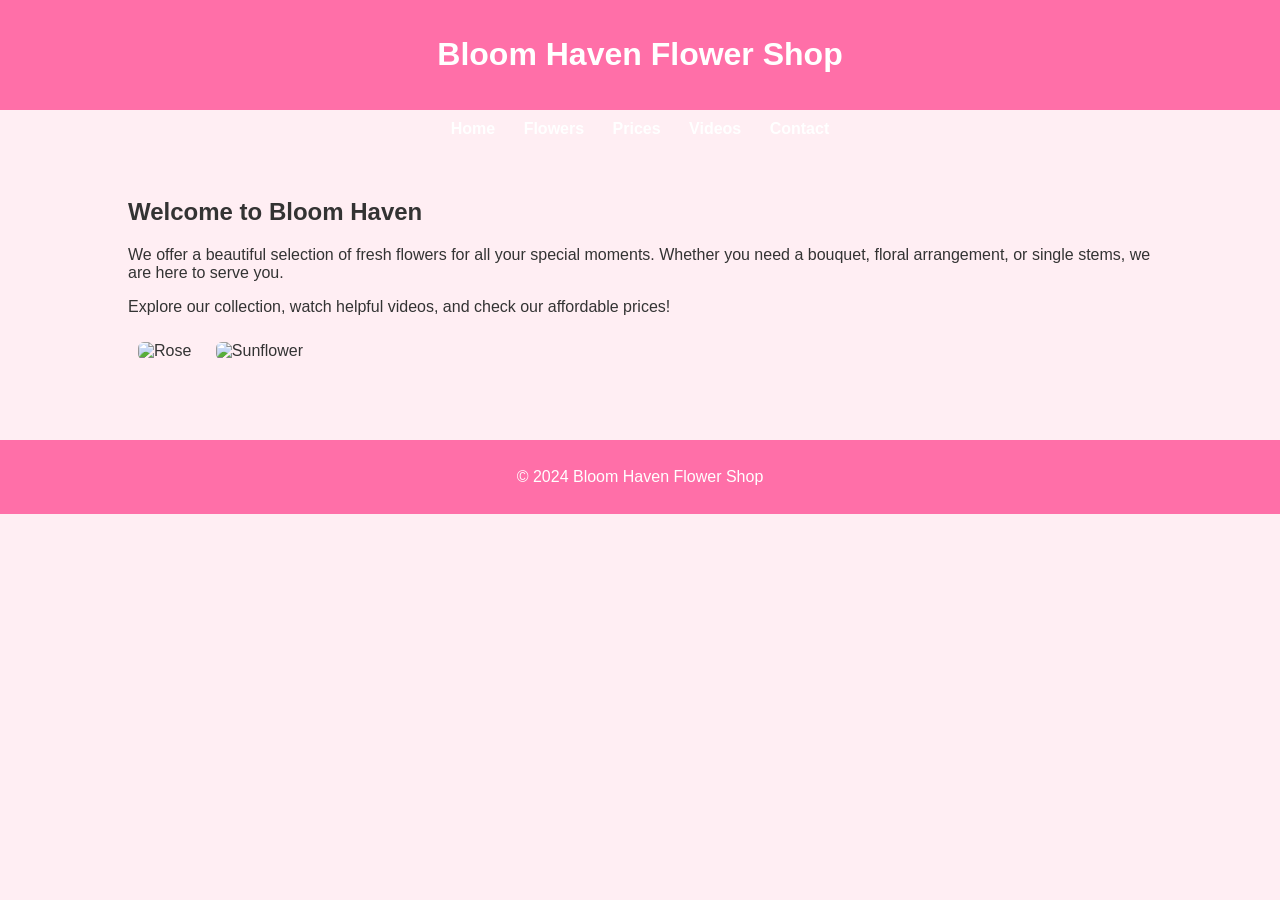
==== commit d5daf017: "Fix image paths and update HTML structure Corrected image paths and ensured consistent casing." ====
--- a/index.html
+++ b/index.html
@@ -26,8 +26,8 @@
 
     <p>Explore our collection, watch helpful videos, and check our affordable prices!</p>
 
-    <img src="images/rose.jpg" alt="Rose">
-    <img src="images/sunflower.jpg" alt="Sunflower">
+    <img src="Images/ red rose.jpg" alt="Rose">
+    <img src="Images/sunflowers.jpg" alt="Sunflower">
 </div>
 
 <footer>
--- a/style.css
+++ b/style.css
@@ -1,69 +1,97 @@
 body {
-  font-family: Georgia, serif;
-  background-color: #f7f3f0;
-  margin: 40px;
+    margin: 0;
+    font-family: Arial, sans-serif;
+    background: #ffeef3;
+    color: #333;
 }
 
-.section-block {
-  background: white;
-  border-radius: 12px;
-  padding: 24px 32px;
-  margin-bottom: 40px;
-  box-shadow: 0 2px 10px rgba(0,0,0,0.08);
+/* Header & Nav */
+header {
+    background: #ff6fa8;
+    padding: 15px;
+    text-align: center;
+    color: white;
+}
+nav ul {
+    list-style: none;
+    padding: 0;
+    margin: 10px 0 0;
+    text-align: center;
+}
+nav ul li {
+    display: inline-block;
+    margin: 0 12px;
+}
+nav ul li a {
+    color: white;
+    font-weight: bold;
+    text-decoration: none;
+}
+nav ul li a:hover {
+    text-decoration: underline;
 }
 
-.section-title {
-  font-size: 2em;
-  text-align: center;
-  margin-bottom: 20px;
+/* Sections */
+.container {
+    width: 80%;
+    margin: auto;
+    padding: 40px 0;
 }
 
-.main-title {
-  text-align: center;
-  color: #555;
-  letter-spacing: 2px;
+.container img {
+    width: 230px;
+    margin: 10px;
+    border-radius: 6px;
 }
 
-/* Flowers styling */
-.flowers-title {
-  color: #e75480;
+.container iframe {
+    width: 100%;
+    height: 315px;
+    margin: 15px 0;
 }
 
-/* Inline-like converted styles */
-.p-inline {
-  color: royalblue;
-  font-style: italic;
+.gallery img:hover {
+    transform: scale(1.05);
+    transition: 0.3s;
 }
 
-.h-inline {
-  color: dodgerblue;
+/* Tables */
+.container table {
+    width: 100%;
+    border-collapse: collapse;
+    margin: 20px 0;
+}
+.container table, .container th, .container td {
+    border: 1px solid #ff8fcd;
+    padding: 12px;
+    text-align: center;
 }
 
-.h3-inline {
-  color: coral;
+/* Forms */
+.container input, .container textarea {
+    width: 80%;
+    padding: 10px;
+    border: 1px solid #ff8fcd;
+    border-radius: 5px;
+    margin-bottom: 10px;
+}
+.container button {
+    background: #ff6fa8;
+    color: white;
+    padding: 10px 25px;
+    border: none;
+    border-radius: 5px;
+    cursor: pointer;
+}
+.container button:hover {
+    transform: scale(1.05);
 }
 
-/* Internal CSS - Flowers */
-p.flower-internal  { color: darkorchid; font-weight: bold; }
-h1.flower-internal { color: darkgreen; }
-h3.flower-internal { color: deeppink; }
-
-/* External CSS - Flowers */
-p.flower-external  { color: tomato; text-decoration: underline; }
-h1.flower-external { color: mediumvioletred; }
-h3.flower-external { color: darkorange; }
-
-/* Buildings styling */
-.buildings-title {
-  color: #37474f;
+/* Footer */
+footer {
+    background: #ff6fa8;
+    color: white;
+    text-align: center;
+    padding: 12px;
+    margin-top: 30px;
 }
-
-/* Internal CSS - Buildings */
-p.building-internal  { color: saddlebrown; font-weight: bold; }
-h1.building-internal { color: darkslateblue; }
-h3.building-internal { color: steelblue; }
-
-/* External CSS - Buildings */
-p.building-external  { color: darkgreen; text-decoration: underline; }
-h1.building-external { color: firebrick; }
-h3.building-external { color: darkorange; }
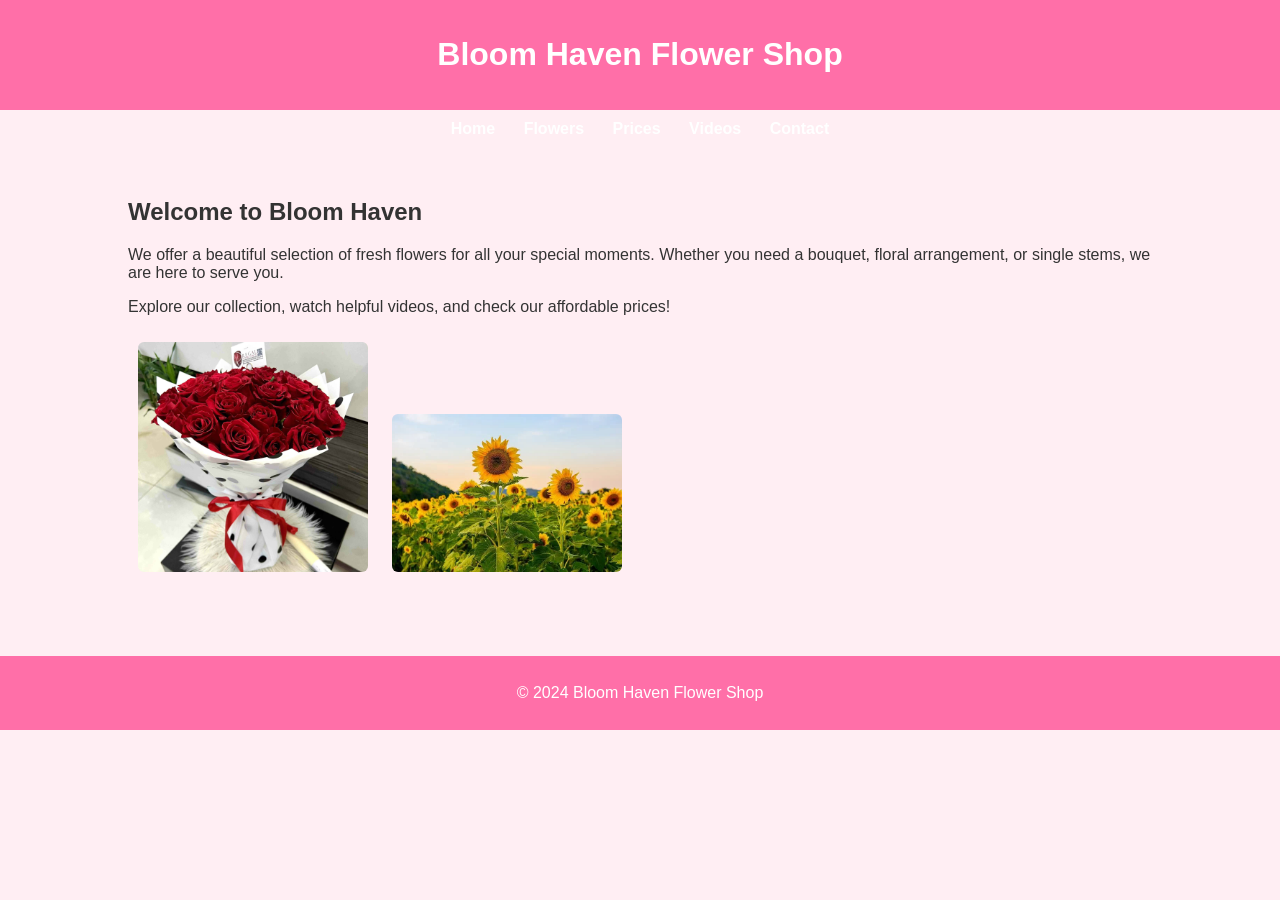
==== commit 8cd20478: "Fix image paths and formats in index.html Updated image file names and formats for consistency." ====
--- a/index.html
+++ b/index.html
@@ -26,8 +26,8 @@
 
     <p>Explore our collection, watch helpful videos, and check our affordable prices!</p>
 
-    <img src="Images/ red rose.jpg" alt="Rose">
-    <img src="Images/sunflowers.jpg" alt="Sunflower">
+   <img src="Images/red roses.jpg" alt="Rose">
+<img src="Images/sunflowers.webp" alt="Sunflower">
 </div>
 
 <footer>
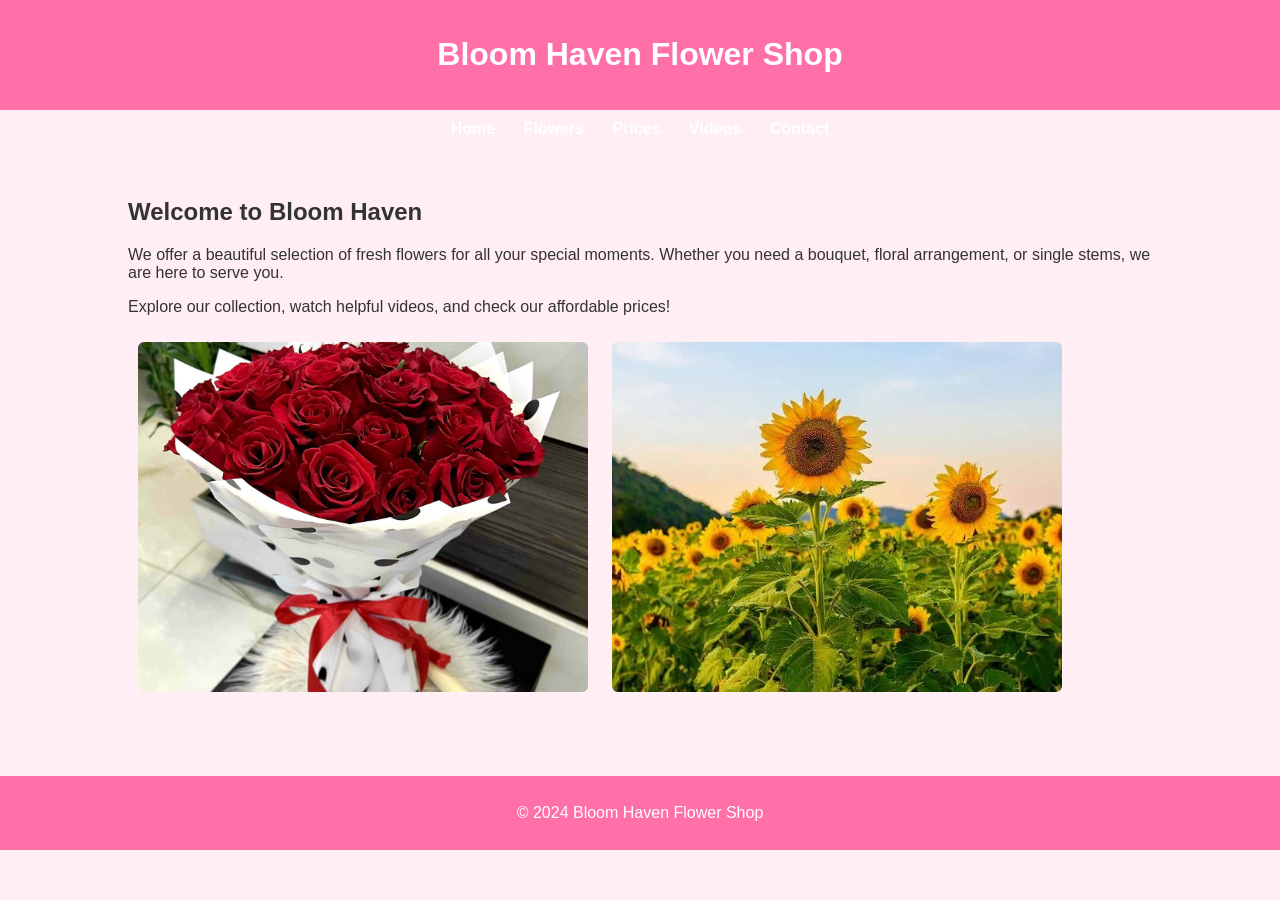
==== commit e5c3afda: "Add styles for image dimensions in index.html Added inline styles for image dimensions and object fi" ====
--- a/index.html
+++ b/index.html
@@ -3,13 +3,18 @@
 <head>
     <title>Bloom Haven Flower Shop</title>
     <link rel="stylesheet" href="style.css">
+    <style>
+        .container img, .gallery img {
+            width: 450px !important;
+            height: 350px !important;
+            object-fit: cover !important;
+        }
+    </style>
 </head>
 <body>
-
 <header>
     <h1>Bloom Haven Flower Shop</h1>
 </header>
-
 <nav>
     <ul>
         <li><a href="index.html">Home</a></li>
@@ -19,20 +24,15 @@
         <li><a href="contact.html">Contact</a></li>
     </ul>
 </nav>
-
 <div class="container">
     <h2>Welcome to Bloom Haven</h2>
     <p>We offer a beautiful selection of fresh flowers for all your special moments. Whether you need a bouquet, floral arrangement, or single stems, we are here to serve you.</p>
-
     <p>Explore our collection, watch helpful videos, and check our affordable prices!</p>
-
-   <img src="Images/red roses.jpg" alt="Rose">
-<img src="Images/sunflowers.webp" alt="Sunflower">
+    <img src="Images/red roses.jpg" alt="Rose">
+    <img src="Images/sunflowers.webp" alt="Sunflower">
 </div>
-
 <footer>
     <p>&copy; 2024 Bloom Haven Flower Shop</p>
 </footer>
-
 </body>
 </html>
--- a/style.css
+++ b/style.css
@@ -4,7 +4,6 @@
     background: #ffeef3;
     color: #333;
 }
-
 /* Header & Nav */
 header {
     background: #ff6fa8;
@@ -30,31 +29,40 @@
 nav ul li a:hover {
     text-decoration: underline;
 }
-
 /* Sections */
 .container {
     width: 80%;
     margin: auto;
     padding: 40px 0;
 }
-
 .container img {
-    width: 230px;
+    width: 450px;
+    height: 350px;
+    object-fit: cover;
     margin: 10px;
     border-radius: 6px;
 }
-
 .container iframe {
     width: 100%;
     height: 315px;
     margin: 15px 0;
 }
-
+.gallery {
+    display: flex;
+    flex-wrap: wrap;
+    gap: 15px;
+    justify-content: center;
+}
+.gallery img {
+    width: 450px;
+    height: 350px;
+    object-fit: cover;
+    border-radius: 6px;
+}
 .gallery img:hover {
     transform: scale(1.05);
     transition: 0.3s;
 }
-
 /* Tables */
 .container table {
     width: 100%;
@@ -66,7 +74,6 @@
     padding: 12px;
     text-align: center;
 }
-
 /* Forms */
 .container input, .container textarea {
     width: 80%;
@@ -86,7 +93,6 @@
 .container button:hover {
     transform: scale(1.05);
 }
-
 /* Footer */
 footer {
     background: #ff6fa8;
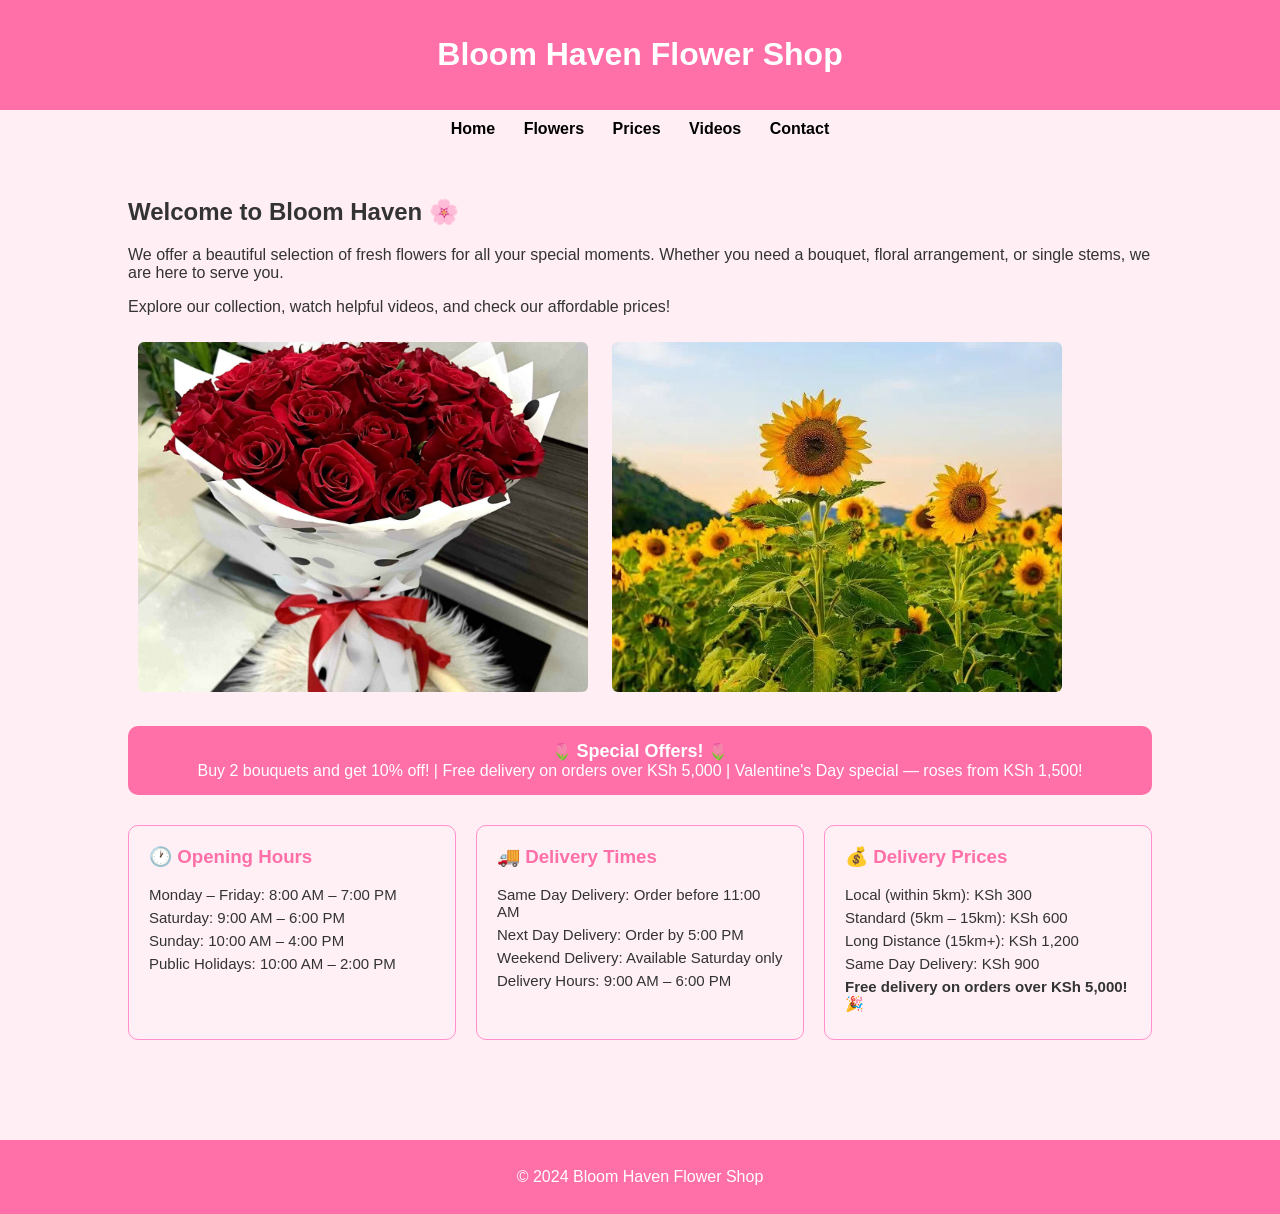
==== commit 5dbc37bb: "Enhance index.html with offers and info boxes Added special offers and info boxes for delivery and o" ====
--- a/index.html
+++ b/index.html
@@ -8,6 +8,41 @@
             width: 450px !important;
             height: 350px !important;
             object-fit: cover !important;
+        }
+        .info-boxes {
+            display: flex;
+            flex-wrap: wrap;
+            gap: 20px;
+            margin: 30px 0;
+        }
+        .info-box {
+            background: #fff0f5;
+            border: 1px solid #ff8fcd;
+            border-radius: 10px;
+            padding: 20px;
+            flex: 1;
+            min-width: 220px;
+        }
+        .info-box h3 {
+            color: #ff6fa8;
+            margin-top: 0;
+        }
+        .info-box p, .info-box li {
+            margin: 6px 0;
+            font-size: 15px;
+        }
+        .offer-banner {
+            background: #ff6fa8;
+            color: white;
+            padding: 15px 20px;
+            border-radius: 10px;
+            margin: 20px 0;
+            text-align: center;
+            font-size: 16px;
+        }
+        .offer-banner span {
+            font-weight: bold;
+            font-size: 18px;
         }
     </style>
 </head>
@@ -25,11 +60,51 @@
     </ul>
 </nav>
 <div class="container">
-    <h2>Welcome to Bloom Haven</h2>
+    <h2>Welcome to Bloom Haven 🌸</h2>
     <p>We offer a beautiful selection of fresh flowers for all your special moments. Whether you need a bouquet, floral arrangement, or single stems, we are here to serve you.</p>
     <p>Explore our collection, watch helpful videos, and check our affordable prices!</p>
+
     <img src="Images/red roses.jpg" alt="Rose">
     <img src="Images/sunflowers.webp" alt="Sunflower">
+
+    <!-- Special Offers Banner -->
+    <div class="offer-banner">
+        🌷 <span>Special Offers!</span> 🌷<br>
+        Buy 2 bouquets and get 10% off! | Free delivery on orders over KSh 5,000 | Valentine's Day special — roses from KSh 1,500!
+    </div>
+
+    <!-- Info Boxes -->
+    <div class="info-boxes">
+
+        <!-- Opening Hours -->
+        <div class="info-box">
+            <h3>🕐 Opening Hours</h3>
+            <p>Monday – Friday: 8:00 AM – 7:00 PM</p>
+            <p>Saturday: 9:00 AM – 6:00 PM</p>
+            <p>Sunday: 10:00 AM – 4:00 PM</p>
+            <p>Public Holidays: 10:00 AM – 2:00 PM</p>
+        </div>
+
+        <!-- Delivery Times -->
+        <div class="info-box">
+            <h3>🚚 Delivery Times</h3>
+            <p>Same Day Delivery: Order before 11:00 AM</p>
+            <p>Next Day Delivery: Order by 5:00 PM</p>
+            <p>Weekend Delivery: Available Saturday only</p>
+            <p>Delivery Hours: 9:00 AM – 6:00 PM</p>
+        </div>
+
+        <!-- Delivery Prices -->
+        <div class="info-box">
+            <h3>💰 Delivery Prices</h3>
+            <p>Local (within 5km): KSh 300</p>
+            <p>Standard (5km – 15km): KSh 600</p>
+            <p>Long Distance (15km+): KSh 1,200</p>
+            <p>Same Day Delivery: KSh 900</p>
+            <p><strong>Free delivery on orders over KSh 5,000! 🎉</strong></p>
+        </div>
+
+    </div>
 </div>
 <footer>
     <p>&copy; 2024 Bloom Haven Flower Shop</p>
--- a/style.css
+++ b/style.css
@@ -22,7 +22,7 @@
     margin: 0 12px;
 }
 nav ul li a {
-    color: white;
+    color: black;
     font-weight: bold;
     text-decoration: none;
 }
